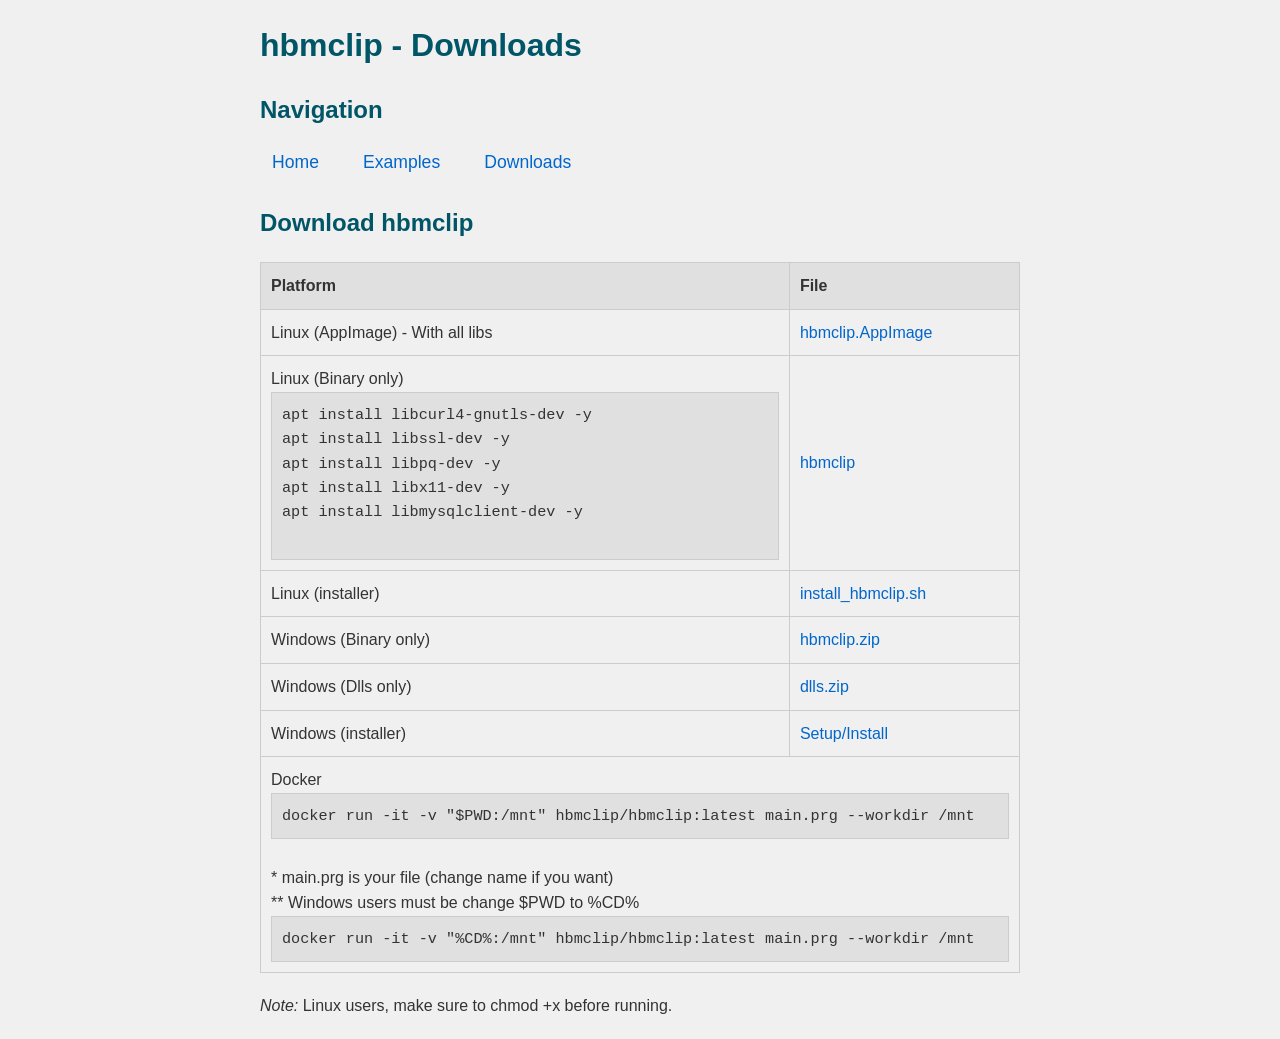
==== downloads.html @ e9ef762c "Update downloads.html" ====
<!DOCTYPE html>
<html lang="en">
<head>
    <meta charset="UTF-8">
    <meta name="viewport" content="width=device-width, initial-scale=1.0">
    <title>hbmclip - Downloads</title>
    <link rel="stylesheet" href="style.css">
</head>
<body>
    <header>
        <h1>hbmclip - Downloads</h1>
    </header>
    
    <nav>
        <h2>Navigation</h2>
        <ul>
            <li><a href="index.html">Home</a></li>
            <li><a href="examples.html">Examples</a></li>
            <li><a href="downloads.html">Downloads</a></li>
        </ul>
    </nav>
    
    <main>
        <section>
            <h2>Download hbmclip</h2>
            <table>
                <thead>
                    <tr>
                        <th>Platform</th>
                        <th>File</th>
                    </tr>
                </thead>
                <tbody>
                    <tr>
                        <td>Linux (AppImage) - With all libs</td>
                        <td><a href="bin/hbmclip.Ubuntu24-x86_64.AppImage">hbmclip.AppImage</a></td>
                    </tr>
                    
                    <tr>
                        <td>Linux (Binary only)<br>
                        <pre>
apt install libcurl4-gnutls-dev -y
apt install libssl-dev -y
apt install libpq-dev -y
apt install libx11-dev -y
apt install libmysqlclient-dev -y
            </pre>
                        </td>
                        <td><a href="bin/hbmclip">hbmclip</a></td>
                    </tr>
  <tr>
                        <td>Linux (installer)</td>
                        <td><a href="bin/install_hbmclip.sh">install_hbmclip.sh</a></td>
                    </tr>
                    <tr>
                        <td>Windows (Binary only)</td>
                        <td><a href="bin/hbmclip.zip">hbmclip.zip</a></td>
                    </tr>
                    <tr>
                        <td>Windows (Dlls only)</td>
                        <td><a href="bin/dlls.zip">dlls.zip</a></td>
                    </tr>
                      <tr>
                        <td>Windows (installer)</td>
                        <td><a href="bin/installHbmclip.exe">Setup/Install</a></td>
                    </tr>
                    <tr>
                        <td colspan="2">Docker 
                        <br>
                        <pre>docker run -it -v "$PWD:/mnt" hbmclip/hbmclip:latest main.prg --workdir /mnt</pre>
                        
                        <br>* main.prg is your file (change name if you want)
                        <br>** Windows users must be change $PWD to %CD%
                         <pre>docker run -it -v "%CD%:/mnt" hbmclip/hbmclip:latest main.prg --workdir /mnt</pre>
                        </td>
                        
         
                    </tr>
                                    
                </tbody>
            </table>
            <p><em>Note:</em> Linux users, make sure to chmod +x before running.</p>
            
            
        </section>
    </main>
</body>
</html>
---- style.css ----
/* Reset básico para consistência */
* {
    box-sizing: border-box;
    margin: 0;
    padding: 0;
}

body {
    font-family: Arial, sans-serif;
    max-width: 800px;
    margin: 0 auto;
    padding: 20px;
    line-height: 1.6;
    background-color: #f0f0f0;
    color: #333;
    font-size: 16px; /* Base para rem */
}

h1, h2 {
    color: #005566;
}

h1 {
    font-size: 2rem;
    margin-bottom: 10px;
}

h2 {
    font-size: 1.5rem;
    margin-top: 20px;
    margin-bottom: 10px;
}

a {
    color: #0066cc;
    text-decoration: none;
}

a:hover {
    text-decoration: underline;
}

nav ul {
    list-style-type: none;
    padding: 0;
    display: flex;
    gap: 20px;
    margin-bottom: 20px;
}

nav li {
    margin: 0;
}

nav a {
    font-size: 1.1rem;
    padding: 8px 12px;
    display: inline-block;
}

/* Estilos para tabelas */
table {
    border-collapse: collapse;
    margin: 20px 0;
    width: 100%;
    font-size: 1rem;
}

th, td {
    padding: 10px;
    text-align: left;
    border: 1px solid #ccc;
}

th {
    background-color: #e0e0e0;
    font-weight: bold;
}

/* Estilos para código */
pre {
    background-color: #e0e0e0;
    padding: 10px;
    border: 1px solid #ccc;
    overflow-x: auto;
    font-size: 0.95rem;
    white-space: pre-wrap; /* Permite quebra de linha longa */
}

/* Media Queries para responsividade */
@media screen and (max-width: 600px) {
    body {
        padding: 15px;
        font-size: 14px; /* Ajuste para telas menores */
    }

    h1 {
        font-size: 1.8rem;
    }

    h2 {
        font-size: 1.3rem;
    }

    nav ul {
        flex-direction: column; /* Menu em coluna */
        gap: 10px;
    }

    nav a {
        font-size: 1rem;
        padding: 10px;
        width: 100%;
        text-align: center;
        background-color: #fff;
        border-radius: 5px;
        box-shadow: 0 1px 3px rgba(0, 0, 0, 0.1);
    }

    /* Tabela responsiva */
    table {
        font-size: 0.9rem;
        display: block;
        overflow-x: auto;
        white-space: nowrap;
    }

    th, td {
        padding: 8px;
        min-width: 120px; /* Evita colunas muito estreitas */
    }

    pre {
        font-size: 0.9rem;
    }
}
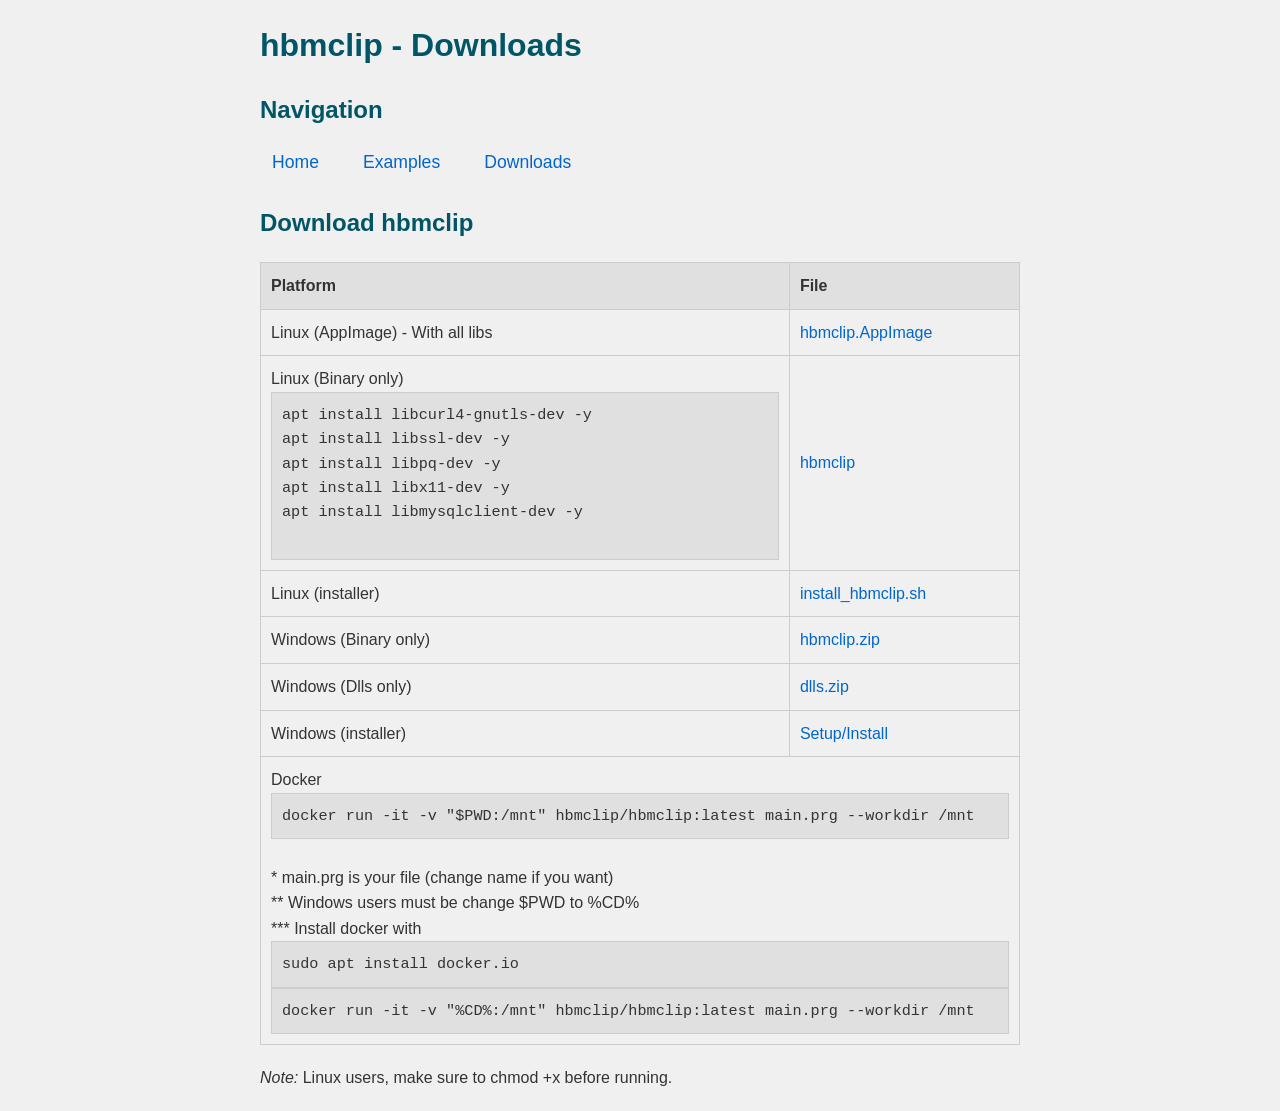
==== commit 04c6214e: "Update downloads.html" ====
--- a/downloads.html
+++ b/downloads.html
@@ -71,6 +71,7 @@
                         
                         <br>* main.prg is your file (change name if you want)
                         <br>** Windows users must be change $PWD to %CD%
+                        <br>*** Install docker with <pre>sudo apt install docker.io</pre>
                          <pre>docker run -it -v "%CD%:/mnt" hbmclip/hbmclip:latest main.prg --workdir /mnt</pre>
                         </td>
                         
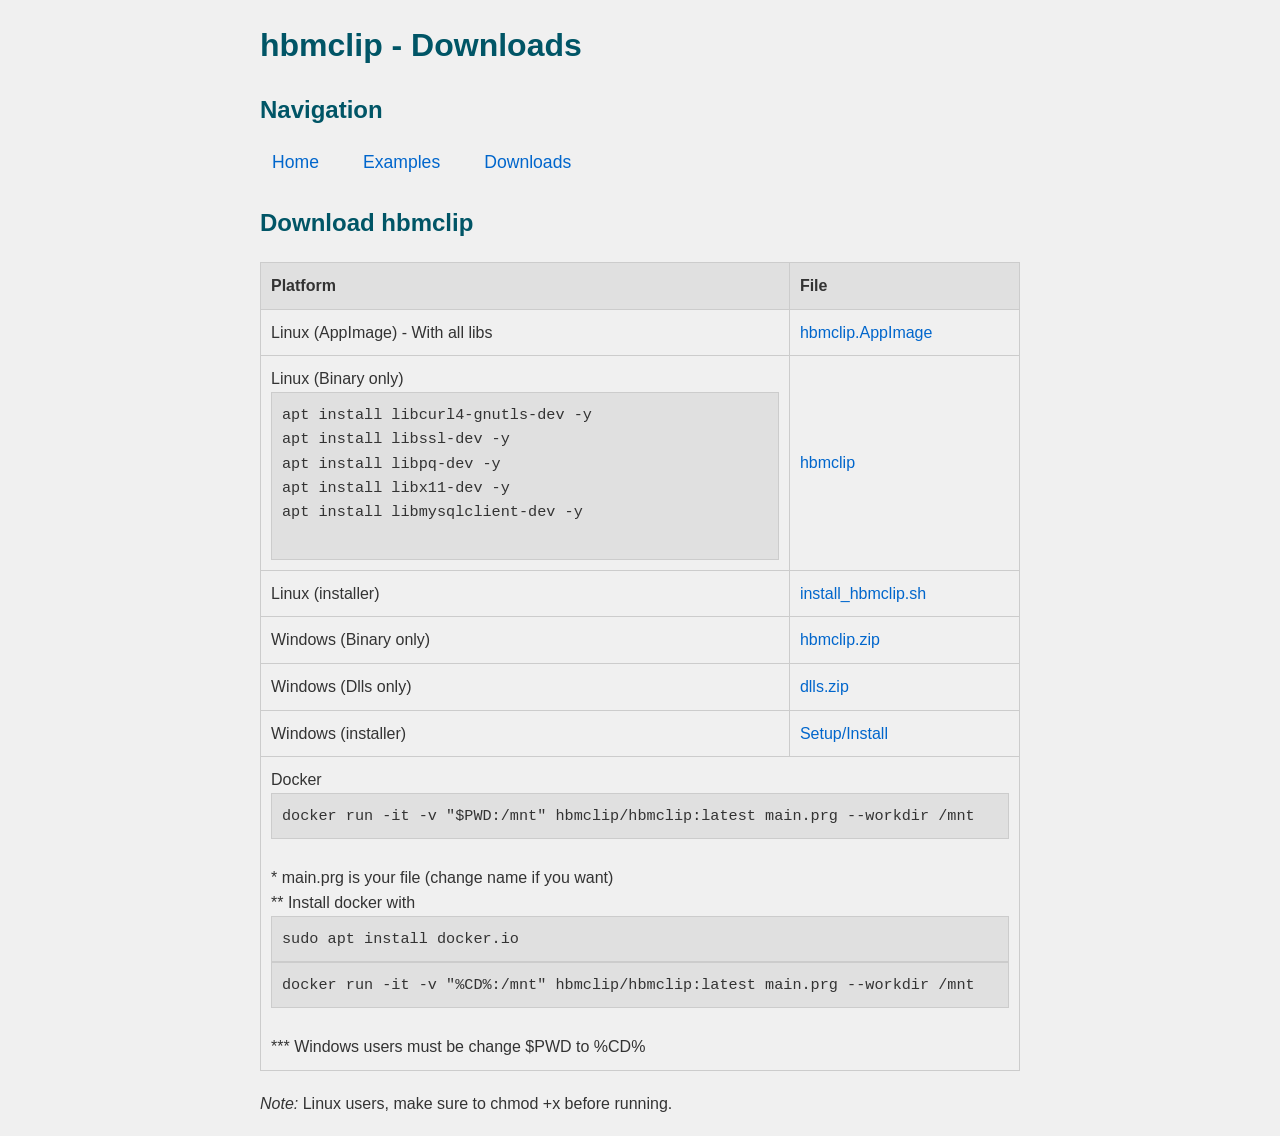
==== commit ca99d36c: "Update downloads.html" ====
--- a/downloads.html
+++ b/downloads.html
@@ -70,9 +70,10 @@
                         <pre>docker run -it -v "$PWD:/mnt" hbmclip/hbmclip:latest main.prg --workdir /mnt</pre>
                         
                         <br>* main.prg is your file (change name if you want)
-                        <br>** Windows users must be change $PWD to %CD%
-                        <br>*** Install docker with <pre>sudo apt install docker.io</pre>
+                        
+                        <br>** Install docker with <pre>sudo apt install docker.io</pre>
                          <pre>docker run -it -v "%CD%:/mnt" hbmclip/hbmclip:latest main.prg --workdir /mnt</pre>
+                        <br>*** Windows users must be change $PWD to %CD%
                         </td>
                         
          
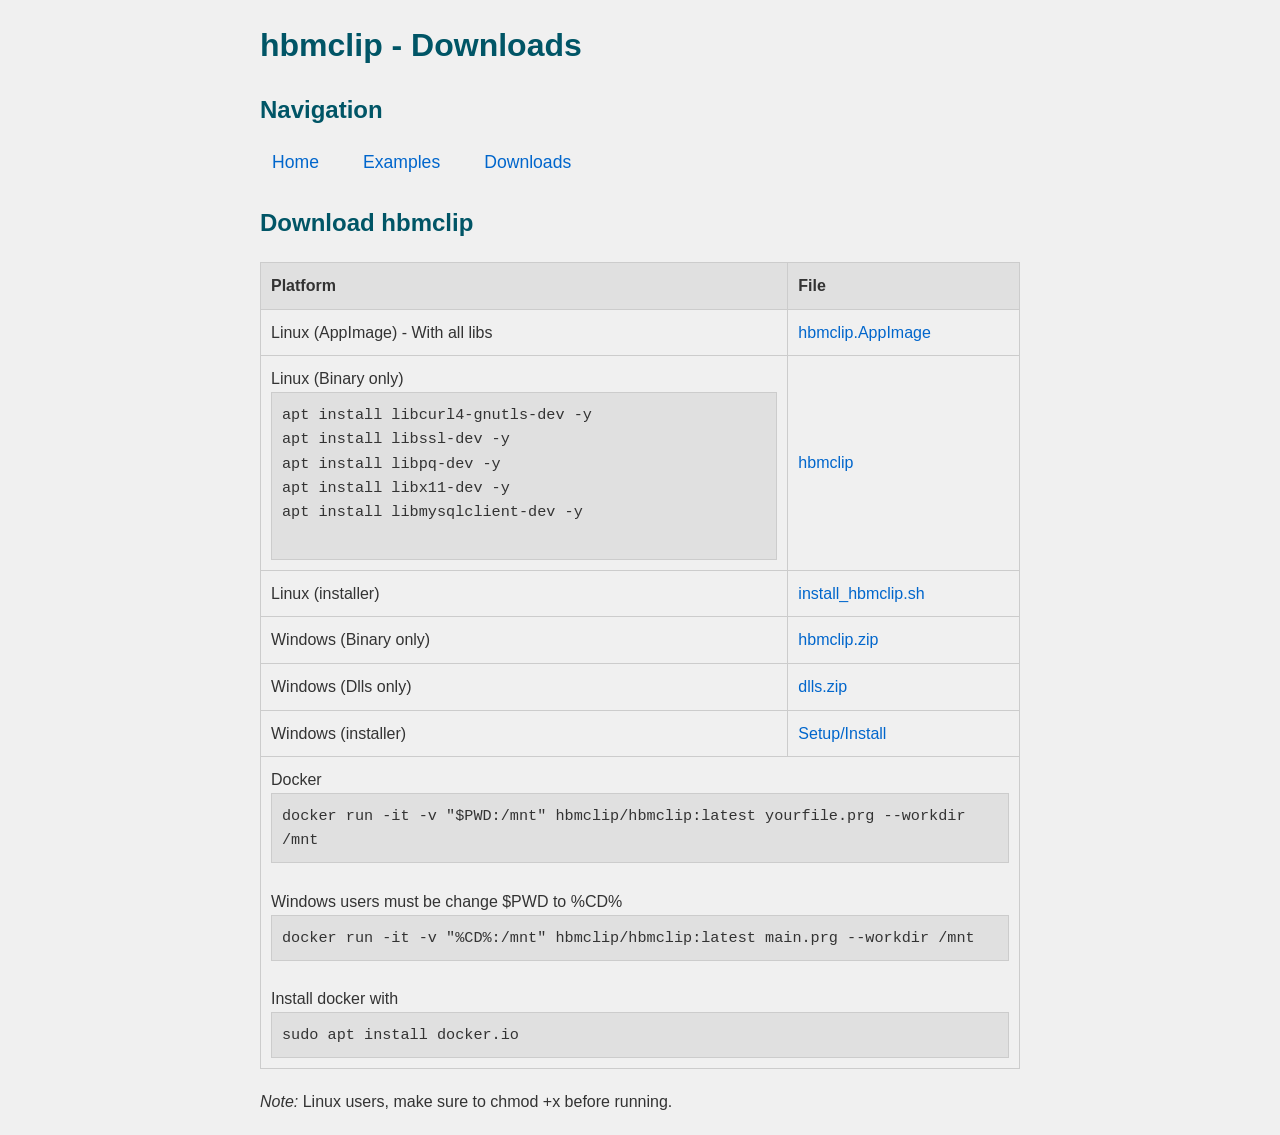
==== commit 3143fb8d: "Update downloads.html" ====
--- a/downloads.html
+++ b/downloads.html
@@ -67,13 +67,13 @@
                     <tr>
                         <td colspan="2">Docker 
                         <br>
-                        <pre>docker run -it -v "$PWD:/mnt" hbmclip/hbmclip:latest main.prg --workdir /mnt</pre>
+                        <pre>docker run -it -v "$PWD:/mnt" hbmclip/hbmclip:latest yourfile.prg --workdir /mnt</pre>
+                       
                         
-                        <br>* main.prg is your file (change name if you want)
-                        
-                        <br>** Install docker with <pre>sudo apt install docker.io</pre>
-                         <pre>docker run -it -v "%CD%:/mnt" hbmclip/hbmclip:latest main.prg --workdir /mnt</pre>
-                        <br>*** Windows users must be change $PWD to %CD%
+                         
+                        <br> Windows users must be change $PWD to %CD%
+                            <pre>docker run -it -v "%CD%:/mnt" hbmclip/hbmclip:latest main.prg --workdir /mnt</pre>
+                            <br>Install docker with <pre>sudo apt install docker.io</pre>
                         </td>
                         
          
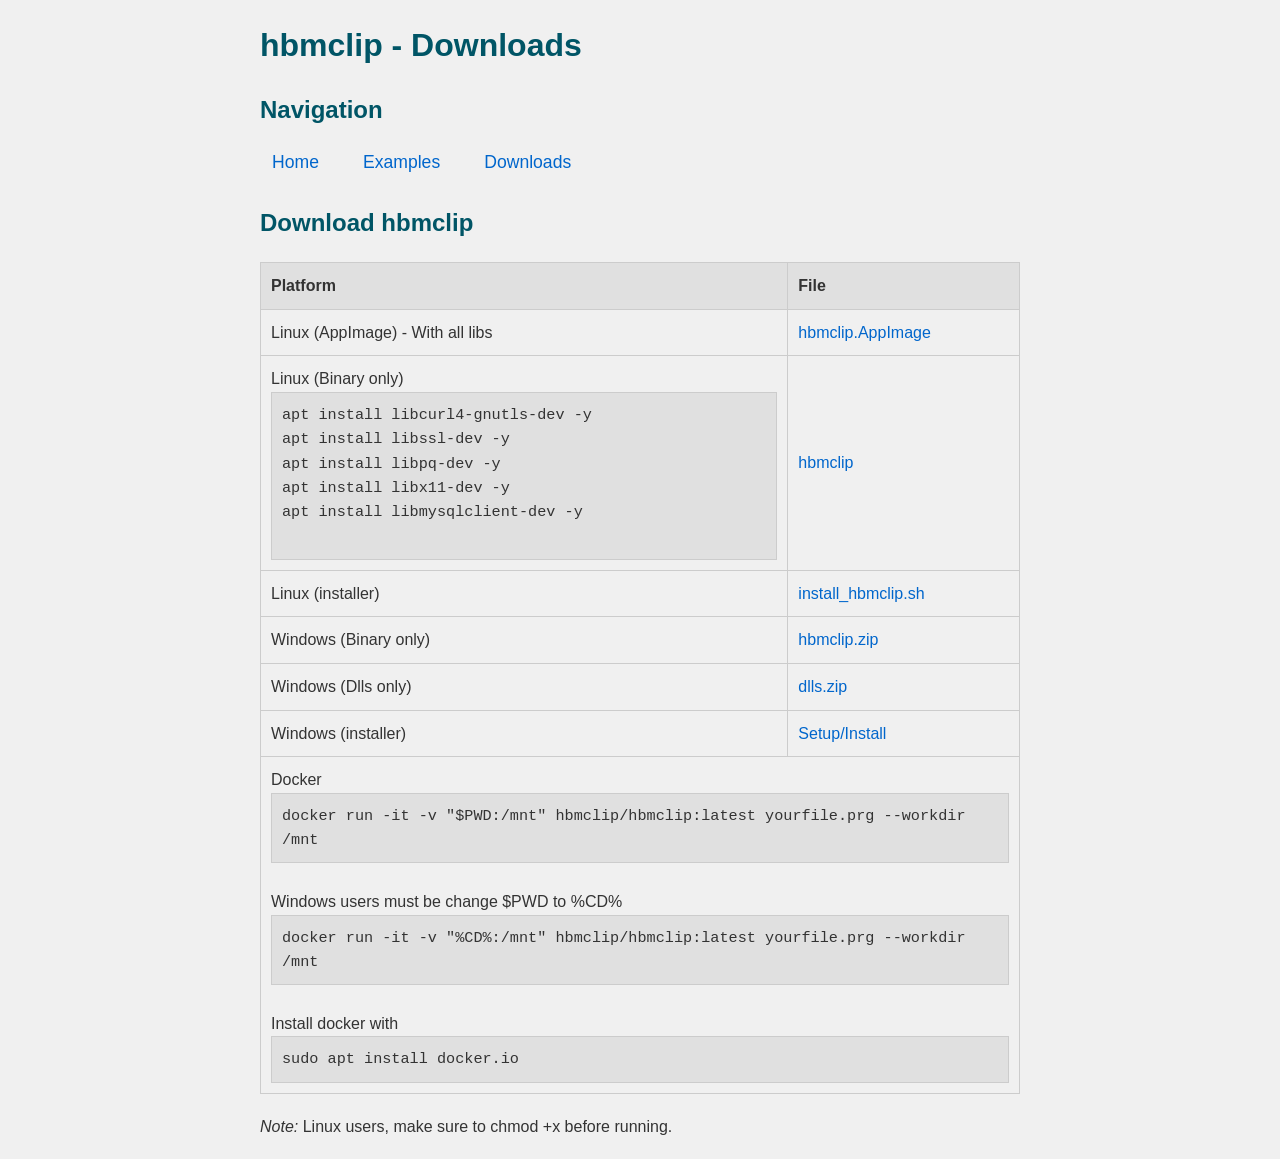
==== commit 23e8d2f7: "Update downloads.html" ====
--- a/downloads.html
+++ b/downloads.html
@@ -72,7 +72,7 @@
                         
                          
                         <br> Windows users must be change $PWD to %CD%
-                            <pre>docker run -it -v "%CD%:/mnt" hbmclip/hbmclip:latest main.prg --workdir /mnt</pre>
+                            <pre>docker run -it -v "%CD%:/mnt" hbmclip/hbmclip:latest yourfile.prg --workdir /mnt</pre>
                             <br>Install docker with <pre>sudo apt install docker.io</pre>
                         </td>
                         
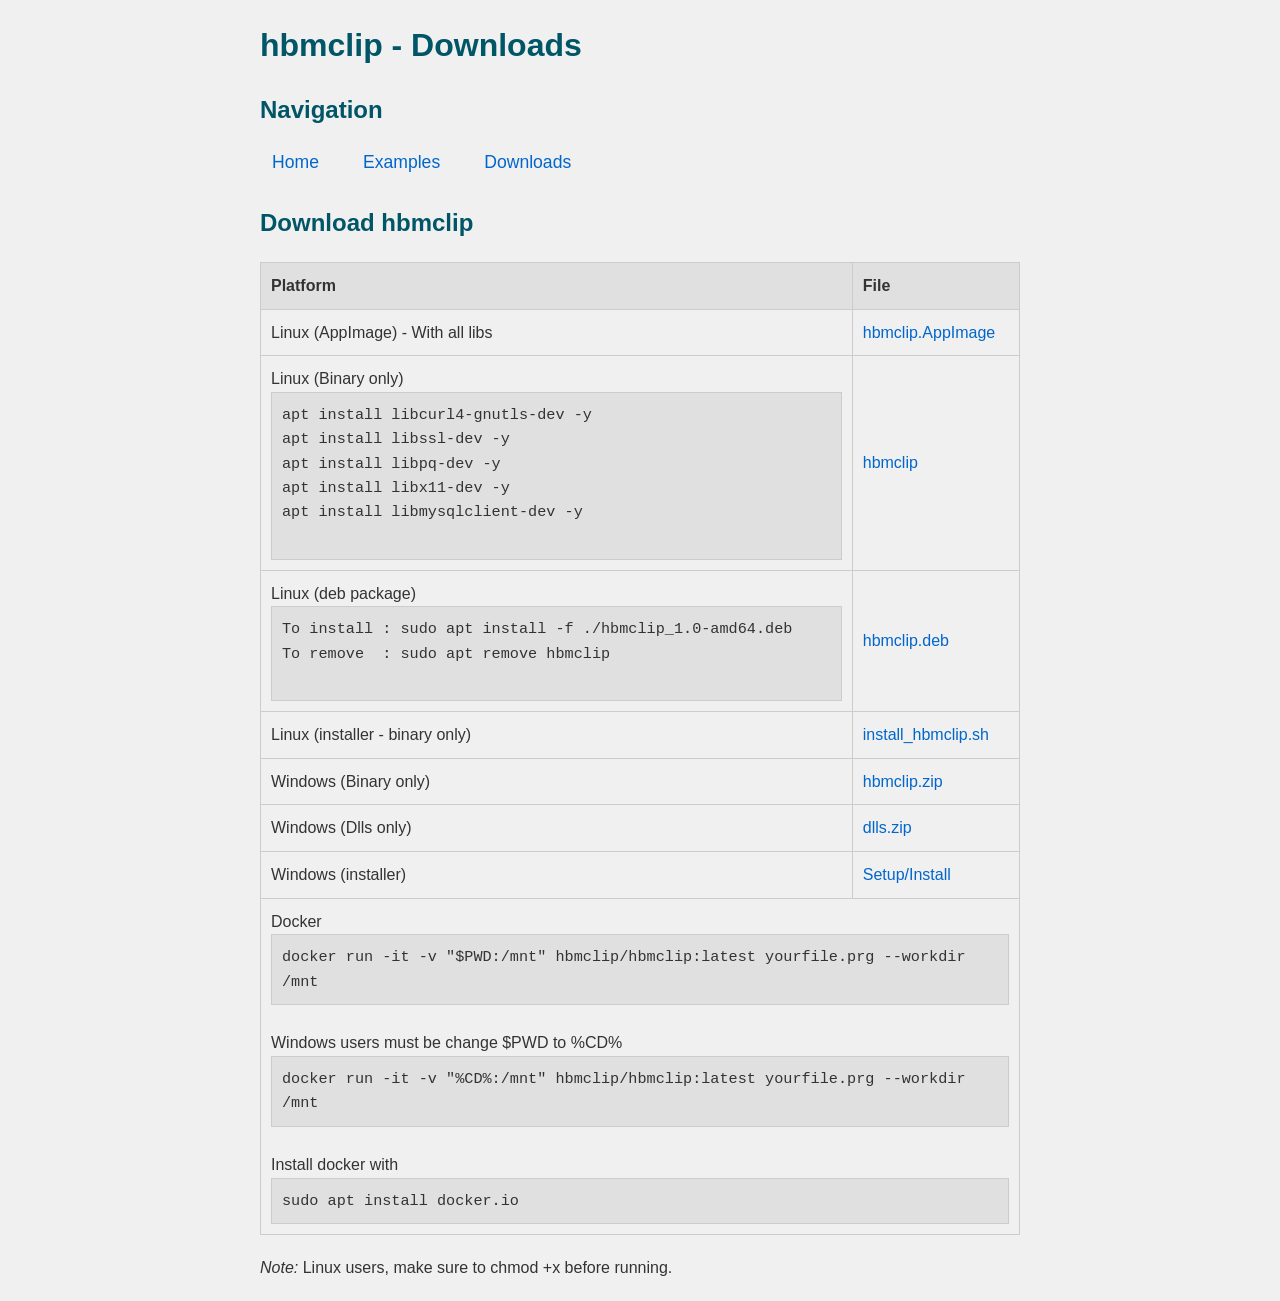
==== commit e64933ae: "Update downloads.html" ====
--- a/downloads.html
+++ b/downloads.html
@@ -46,10 +46,21 @@
 apt install libmysqlclient-dev -y
             </pre>
                         </td>
+                        
                         <td><a href="bin/hbmclip">hbmclip</a></td>
                     </tr>
+                    <tr>
+                        <td>Linux (deb package)<br>
+                        <pre>
+To install : sudo apt install -f ./hbmclip_1.0-amd64.deb
+To remove  : sudo apt remove hbmclip
+            </pre>
+                        </td>
+                        
+                        <td><a href="bin/hbmclip_1.0-amd64.deb">hbmclip.deb</a></td>
+                    </tr>
   <tr>
-                        <td>Linux (installer)</td>
+                        <td>Linux (installer - binary only)</td>
                         <td><a href="bin/install_hbmclip.sh">install_hbmclip.sh</a></td>
                     </tr>
                     <tr>
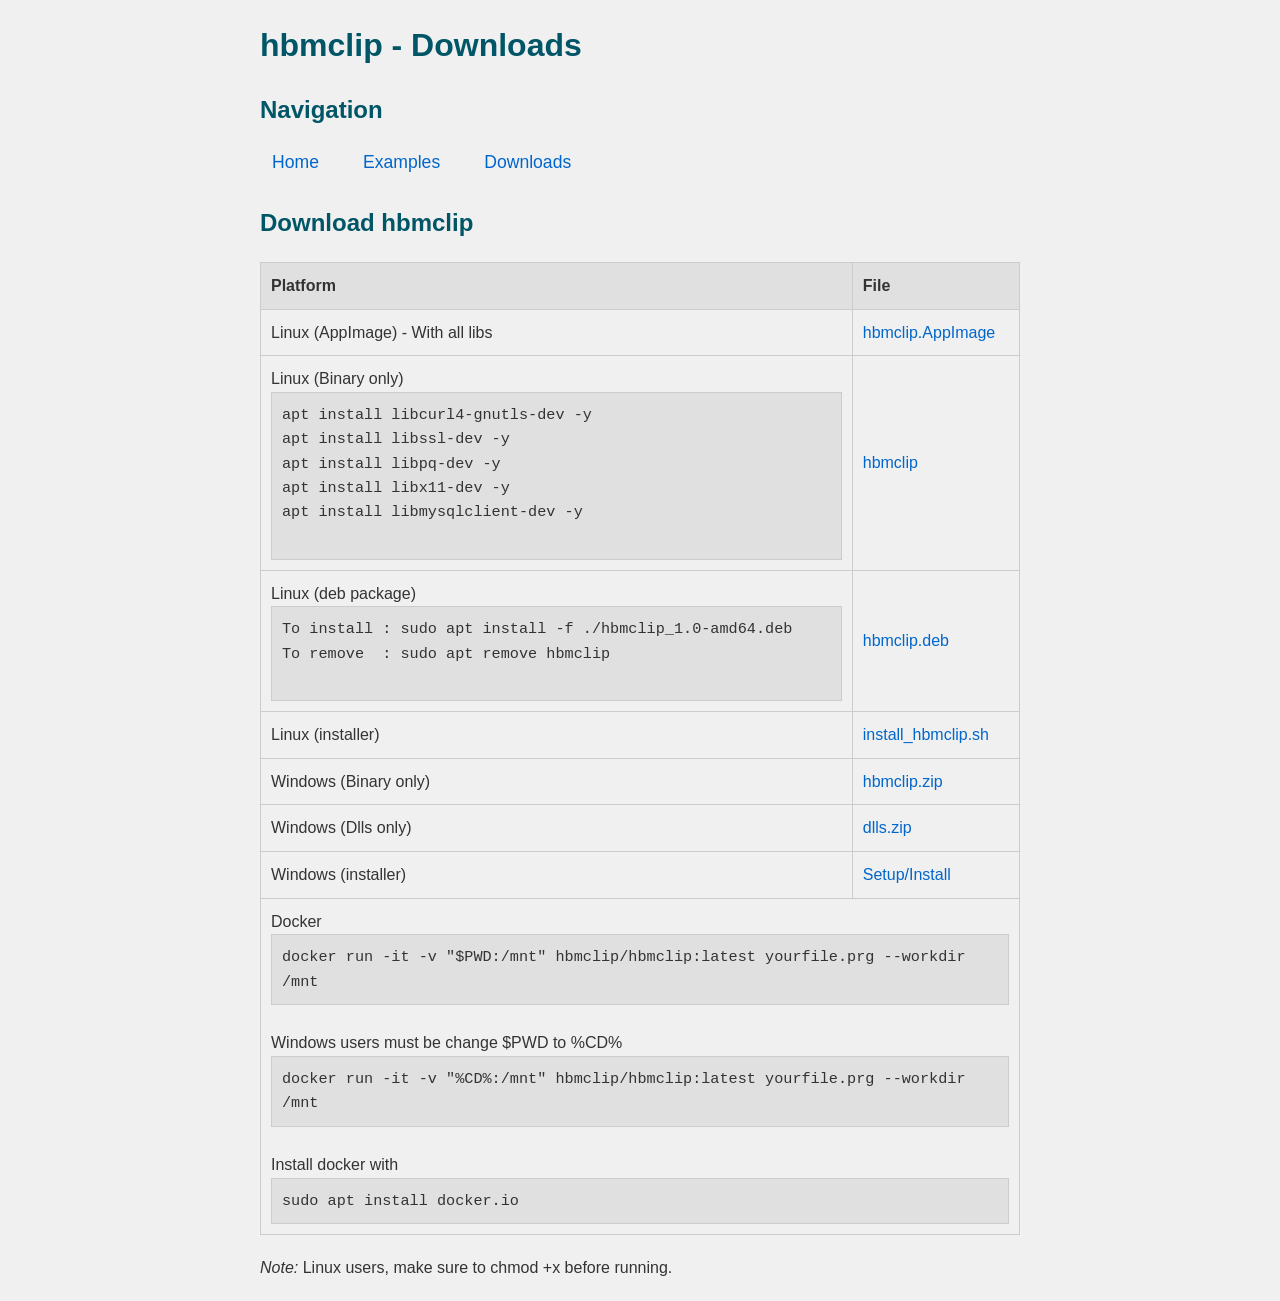
==== commit 35c032e5: "Update downloads.html" ====
--- a/downloads.html
+++ b/downloads.html
@@ -60,7 +60,7 @@
                         <td><a href="bin/hbmclip_1.0-amd64.deb">hbmclip.deb</a></td>
                     </tr>
   <tr>
-                        <td>Linux (installer - binary only)</td>
+                        <td>Linux (installer)</td>
                         <td><a href="bin/install_hbmclip.sh">install_hbmclip.sh</a></td>
                     </tr>
                     <tr>
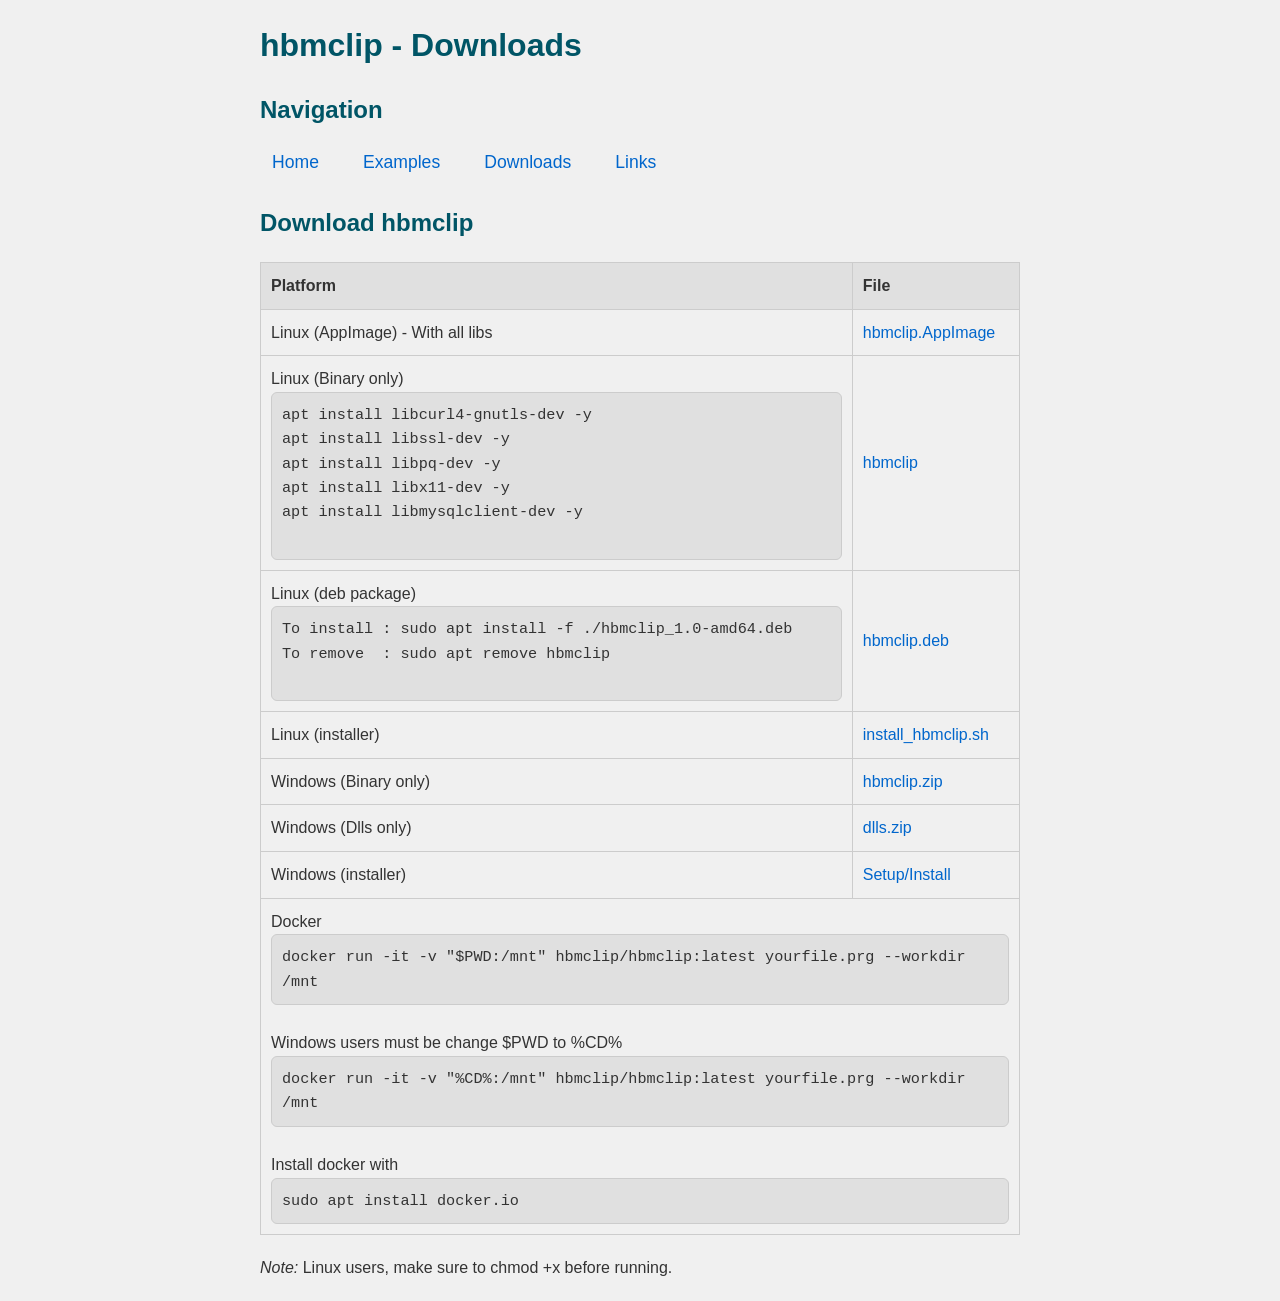
==== commit 86069798: "Update downloads.html" ====
--- a/downloads.html
+++ b/downloads.html
@@ -17,6 +17,7 @@
             <li><a href="index.html">Home</a></li>
             <li><a href="examples.html">Examples</a></li>
             <li><a href="downloads.html">Downloads</a></li>
+            <li><a href="links.html">Links</a></li>
         </ul>
     </nav>
     
--- a/style.css
+++ b/style.css
@@ -78,14 +78,42 @@
 }
 
 /* Estilos para código */
+/* Mantém sua configuração original */
 pre {
-    background-color: #e0e0e0;
-    padding: 10px;
-    border: 1px solid #ccc;
-    overflow-x: auto;
-    font-size: 0.95rem;
-    white-space: pre-wrap; /* Permite quebra de linha longa */
+  background-color: #e0e0e0;
+  padding: 10px;
+  border: 1px solid #ccc;
+  overflow-x: auto;
+  font-size: 0.95rem;
+  white-space: pre-wrap; /* Permite quebra de linha longa */
+  border-radius: 6px; /* Adiciona um toque mais moderno */
 }
+
+/* Adiciona o contêiner do botão */
+.pre-wrapper {
+  position: relative;
+  width: 100%;
+}
+
+/* Botão de cópia */
+.copy-button {
+  position: absolute;
+  top: 8px;
+  right: 8px;
+  background: #eee;
+  border: none;
+  padding: 5px 8px;
+  border-radius: 5px;
+  cursor: pointer;
+  font-size: 14px;
+  z-index: 1;
+  transition: background 0.3s;
+}
+
+.copy-button:hover {
+  background: #ddd;
+}
+
 
 /* Media Queries para responsividade */
 @media screen and (max-width: 600px) {
